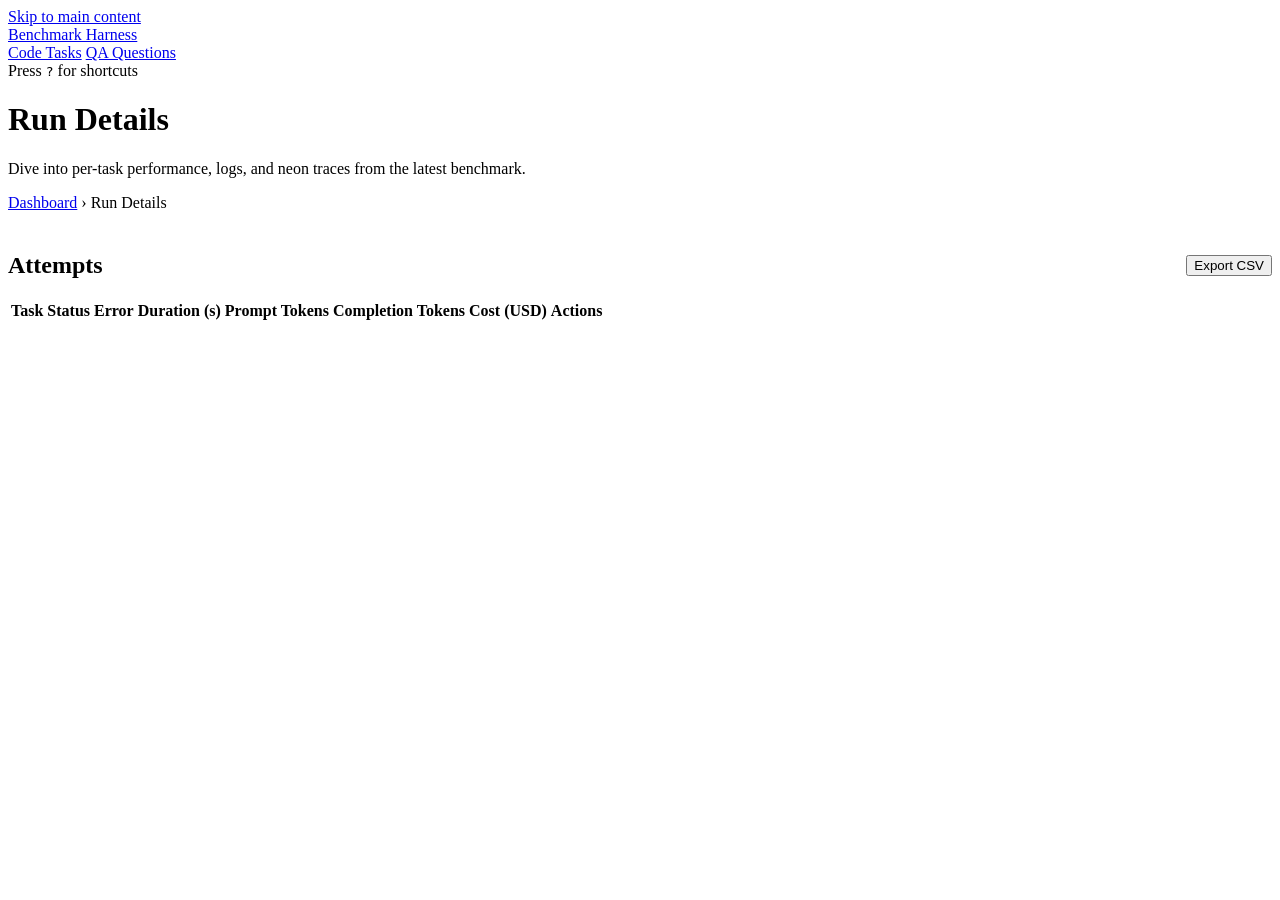
==== gui/run.html @ 32a104e9 "Add files via upload" ====
<!DOCTYPE html>
<html lang="en">

<head>
  <meta charset="UTF-8" />
  <meta name="viewport" content="width=device-width, initial-scale=1.0" />
  <title>Run Details • Benchmark Harness</title>
  <link rel="stylesheet" href="/ui/style.css" />
</head>

<body>
  <a href="#main-content" class="skip-link">Skip to main content</a>

  <nav class="nav-bar" role="navigation" aria-label="Main navigation">
    <a href="/ui/index.html" class="nav-brand">Benchmark Harness</a>
    <div class="nav-tabs">
      <a href="/ui/index.html" class="nav-tab">Code Tasks</a>
      <a href="/ui/qa/index.html" class="nav-tab">QA Questions</a>
    </div>
    <div class="nav-spacer"></div>
    <!-- Theme Toggle will be inserted here by components.js -->
    <div class="nav-shortcuts">Press <kbd>?</kbd> for shortcuts</div>
  </nav>

  <header>
    <h1>Run Details</h1>
    <p class="tagline">Dive into per-task performance, logs, and neon traces from the latest benchmark.</p>
  </header>

  <main id="main-content" role="main">
    <section class="card summary-card" aria-labelledby="run-title">
      <nav class="breadcrumb" aria-label="Breadcrumb">
        <a href="/ui/index.html">Dashboard</a>
        <span class="breadcrumb-sep">›</span>
        <span>Run Details</span>
      </nav>
      <h2 id="run-title"></h2>
      <p id="run-subtitle"></p>
      <div id="run-message" class="status" role="status"></div>
      <div class="metrics" id="run-metrics"></div>
      <div class="meta-grid" id="run-meta"></div>
      <div id="api-error-section" class="api-error-section" hidden>
        <div class="api-error-info">
          <span class="api-error-count"></span>
          <button type="button" class="retry-btn" id="retry-api-errors-btn">
            Retry API Errors
          </button>
        </div>
      </div>
    </section>

    <div class="run-layout">
      <section class="card run-attempts" aria-labelledby="attempts-heading">
        <div style="display: flex; align-items: center; justify-content: space-between; flex-wrap: wrap; gap: 0.5rem;">
          <h2 id="attempts-heading">Attempts</h2>
          <div class="export-buttons">
            <button type="button" class="ghost" id="export-attempts-csv" aria-label="Export attempts to CSV">Export
              CSV</button>
          </div>
        </div>
        <div id="attempts-filter-container"></div>
        <div class="attempts-pane">
          <div class="table-wrapper">
            <table class="attempts-table" id="attempts-table">
              <thead>
                <tr>
                  <th>Task</th>
                  <th>Status</th>
                  <th>Error</th>
                  <th>Duration (s)</th>
                  <th>Prompt Tokens</th>
                  <th>Completion Tokens</th>
                  <th>Cost (USD)</th>
                  <th class="actions-header">Actions</th>
                </tr>
              </thead>
              <tbody id="attempt-body"></tbody>
            </table>
          </div>
          <div class="empty-state" id="attempt-empty" hidden>No attempts recorded for this run.</div>
        </div>
      </section>

      <section class="card attempt-detail" id="attempt-detail" hidden>
        <h2 id="detail-title">Attempt Details</h2>
        <div id="detail-description"></div>
        <div class="meta-grid" id="detail-meta"></div>
        <div id="detail-logs"></div>
      </section>
    </div>
  </main>

  <script src="/ui/run.js?v=20251223" type="module"></script>
</body>

</html>
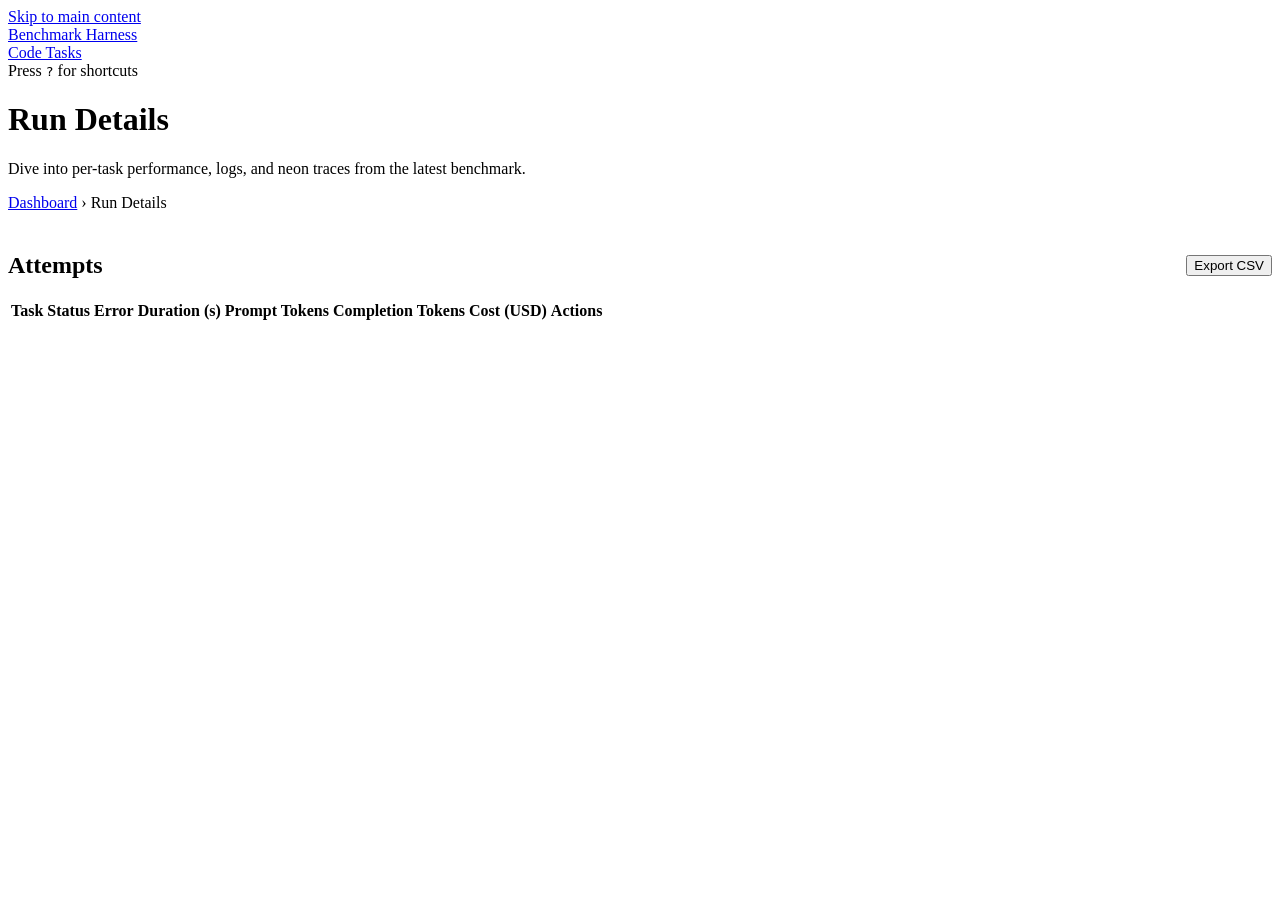
==== commit 305d9d99: "Add files via upload" ====
--- a/gui/run.html
+++ b/gui/run.html
@@ -15,7 +15,7 @@
     <a href="/ui/index.html" class="nav-brand">Benchmark Harness</a>
     <div class="nav-tabs">
       <a href="/ui/index.html" class="nav-tab">Code Tasks</a>
-      <a href="/ui/qa/index.html" class="nav-tab">QA Questions</a>
+      <!-- <a href="/ui/qa/index.html" class="nav-tab">QA Questions</a> -->
     </div>
     <div class="nav-spacer"></div>
     <!-- Theme Toggle will be inserted here by components.js -->
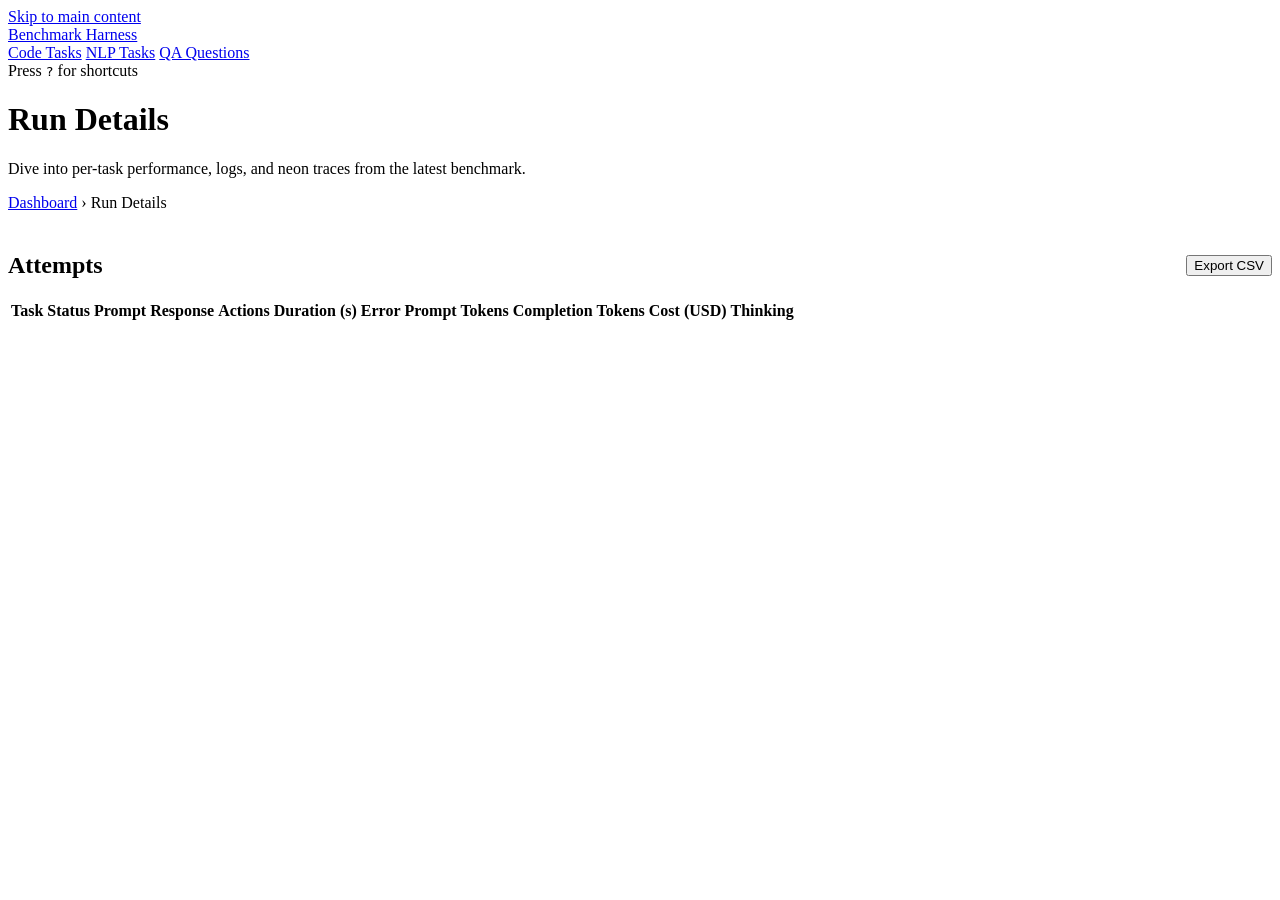
==== commit 7042a330: "add NLP Task and add design" ====
--- a/gui/run.html
+++ b/gui/run.html
@@ -15,7 +15,8 @@
     <a href="/ui/index.html" class="nav-brand">Benchmark Harness</a>
     <div class="nav-tabs">
       <a href="/ui/index.html" class="nav-tab">Code Tasks</a>
-      <!-- <a href="/ui/qa/index.html" class="nav-tab">QA Questions</a> -->
+      <a href="/ui/nlp/index.html" class="nav-tab">NLP Tasks</a>
+      <a href="/ui/qa/index.html" class="nav-tab">QA Questions</a>
     </div>
     <div class="nav-spacer"></div>
     <!-- Theme Toggle will be inserted here by components.js -->
@@ -66,12 +67,15 @@
                 <tr>
                   <th>Task</th>
                   <th>Status</th>
+                  <th>Prompt</th>
+                  <th>Response</th>
+                  <th class="actions-header">Actions</th>
+                  <th>Duration (s)</th>
                   <th>Error</th>
-                  <th>Duration (s)</th>
                   <th>Prompt Tokens</th>
                   <th>Completion Tokens</th>
                   <th>Cost (USD)</th>
-                  <th class="actions-header">Actions</th>
+                  <th>Thinking</th>
                 </tr>
               </thead>
               <tbody id="attempt-body"></tbody>
